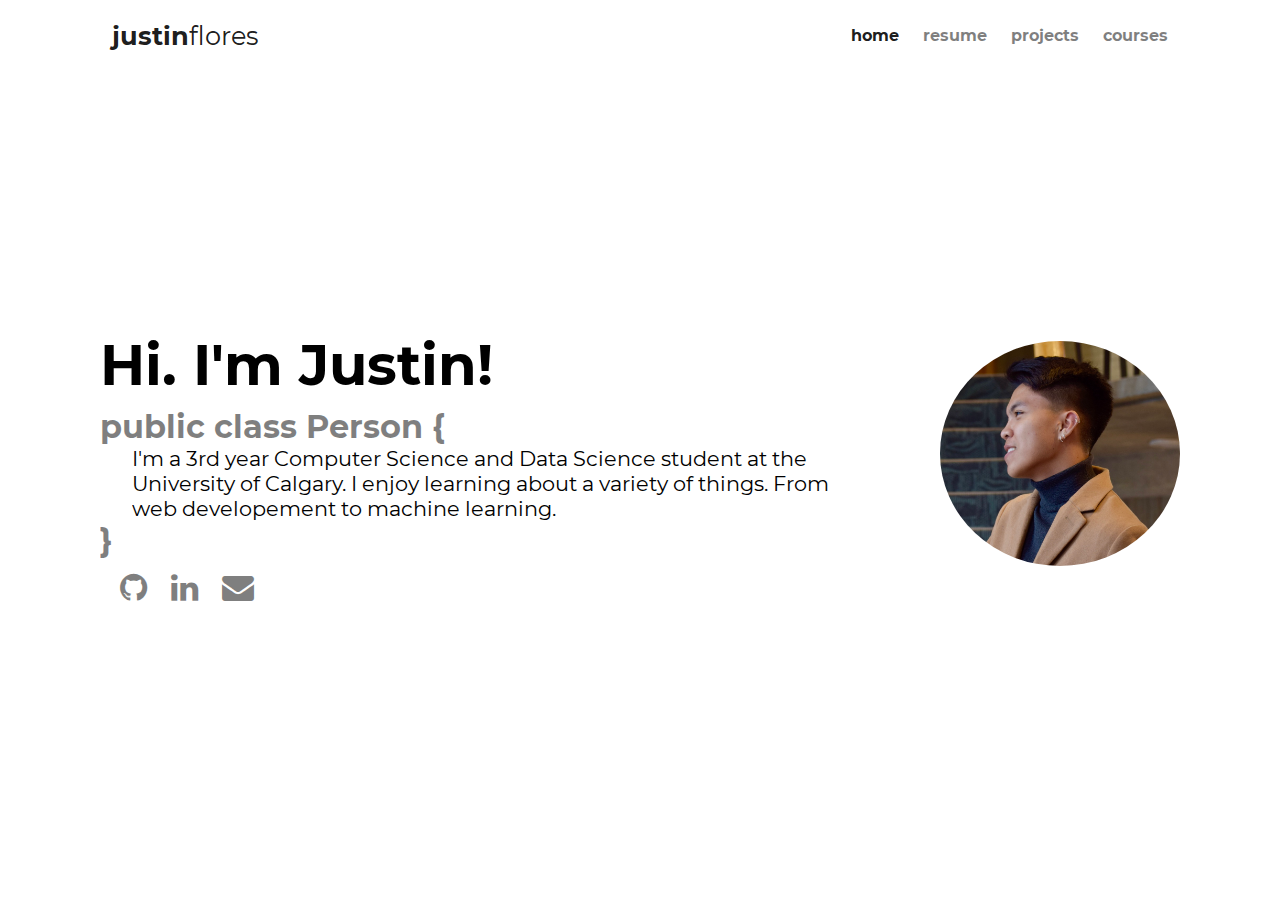
==== index.html @ 177c362d "Finished index page" ====
<!DOCTYPE html>
<html lang="en">
  <head>
    <meta charset="UTF-8" />
    <meta name="viewport" content="width=device-width, initial-scale=1.0" />
    <!--Font Awesome -->
    <link
      rel="stylesheet"
      href="https://cdnjs.cloudflare.com/ajax/libs/font-awesome/4.7.0/css/font-awesome.min.css"
    />
    <!-- Custom CSS Stylesheet -->
    <link href="style.css" rel="stylesheet" type="text/css" />
    <title>Justin Flores | Welcome</title>
  </head>
  <body>
    <nav class="navbar">
      <a id="nav-logo"><span class="bold">justin</span>flores</a>

      <div class="navbar-nav">
        <a class="nav-button current" href="./index.html">home</a>
        <a class="nav-button" href="./resume.html">resume</a>
        <a class="nav-button" href="./projects.html">projects</a>
        <a class="nav-button" href="./courses.html">courses</a>
      </div>
    </nav>

    <main>
      <section class="about-me">
        <div class="about-info">
          <h1 class="bold">Hi. I'm Justin!</h1>
          <span class="code-signature">public class Person {</span>
          <p>
            I'm a 3rd year Computer Science and Data Science student at the
            University of Calgary. I enjoy learning about a variety of things.
            From web developement to machine learning.
          </p>
          <span class="code-signature">}</span>
          <div class="socials">
            <a href=""><i class="fa fa-github fa-2x"></i></a>
            <a href=""><i class="fa fa-linkedin fa-2x"></i></a>
            <a href=""><i class="fa fa-envelope fa-2x"></i></a>
          </div>
        </div>

        <div class="profile-pic">
          <img src="./assets/images/headshot.jpeg" />
        </div>
      </section>
    </main>
  </body>
</html>
---- style.css ----
/* -------- Fonts ---------- */
@font-face {
  font-family: "montserrat-bold";
  src: url(./assets/font/Montserrat-Bold.ttf);
}

@font-face {
  font-family: "montserrat-regular";
  src: url(./assets/font/Montserrat-Regular.ttf);
}

* {
  font-family: "montserrat-regular", "Helvetica", sans-serif;
}

.bold {
  font-family: "montserrat-bold", "Helvetica", sans-serif;
}

html,
body,
p {
  margin: 0;
  padding: 0;
  box-sizing: border-box;
  overflow-x: hidden;
}

nav,
main {
  max-width: 1080px;
}

a {
  padding: 0.25rem 0.75rem;
  color: rgba(0, 0, 0, 0.5);
  text-decoration: none;
}

/* -------- Navbar ---------- */
.navbar {
  background-color: #fff;
  padding: 1rem 1rem;
  margin: auto !important;
  position: relative;
  display: flex;
  flex-flow: row nowrap;
  justify-content: flex-start;
  align-items: center;
}

#nav-logo {
  font-size: 1.6rem;
  color: rgba(0, 0, 0, 0.9);
  display: inline-block;
  margin-right: 1rem;
  white-space: nowrap;
  line-height: inherit;
}

.navbar-nav {
  display: flex;
  flex-direction: row;
  /* flex-basis: auto; */
  /* flex-grow: 1; */
  align-items: space-around;
  margin-left: auto !important;
  padding-left: 0;
  margin-bottom: 0;
}

.nav-button {
  display: block;
  font-family: "montserrat-bold";
}

.nav-button.current {
  color: rgba(0, 0, 0, 0.9);
}

.navbar-nav a:hover {
  color: rgba(0, 0, 0, 0.7);
}

/* -------- Main ---------- */
main {
  display: block;
  margin: auto !important;
}

/* -------- Home ---------- */

.about-me {
  display: flex;
  flex-direction: row;
  align-items: center;
  height: 85vh;
}

main .about-me .profile-pic {
  margin: 0 auto;
  margin-left: 6rem;
  width: 15rem;
}

main .about-me .profile-pic img {
  width: 15rem;
  border-radius: 50%;
  vertical-align: middle;
  border-style: none;
}

main .about-me .about-info h1 {
  font-size: 3.5rem;
  text-align: left;
  margin-top: 2rem;
  margin-bottom: 0.5rem;
}

main .about-me .about-info p {
  text-align: left;
  font-size: 1.3rem;
  margin-left: 2rem;
}

main .about-me .code-signature {
  font-family: "montserrat-bold";
  color: rgba(0, 0, 0, 0.5);
  font-size: 2rem;
}

main .about-me .socials {
  display: flex;
  justify-content: flex-start;
  margin-top: 0.5rem;
  margin-left: 0.5rem;
}

.socials a:hover {
  transform: scale(1.09);
  color: rgba(0, 0, 0, 0.7);
}
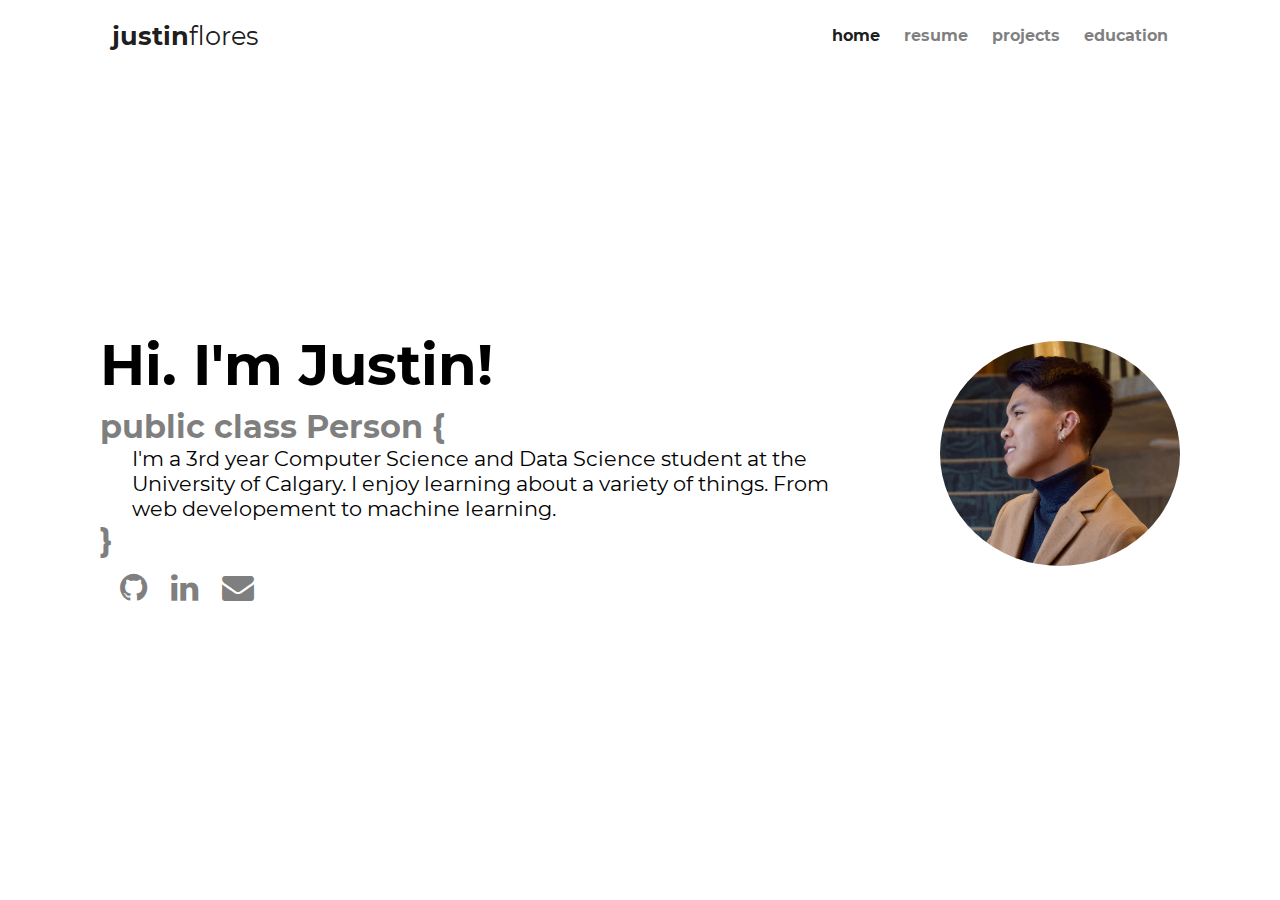
==== commit f80e116f: "Finished education page" ====
--- a/index.html
+++ b/index.html
@@ -20,7 +20,7 @@
         <a class="nav-button current" href="./index.html">home</a>
         <a class="nav-button" href="./resume.html">resume</a>
         <a class="nav-button" href="./projects.html">projects</a>
-        <a class="nav-button" href="./courses.html">courses</a>
+        <a class="nav-button" href="./education.html">education</a>
       </div>
     </nav>
 
@@ -43,7 +43,10 @@
         </div>
 
         <div class="profile-pic">
-          <img src="./assets/images/headshot.jpeg" />
+          <img
+            src="./assets/images/headshot.jpeg"
+            alt="Photo of me looking good"
+          />
         </div>
       </section>
     </main>
--- a/style.css
+++ b/style.css
@@ -9,12 +9,22 @@
   src: url(./assets/font/Montserrat-Regular.ttf);
 }
 
+@font-face {
+  font-family: "montserrat-italic";
+  src: url(./assets/font/Montserrat-LightItalic.ttf);
+}
+
+/* -------- General ---------- */
 * {
   font-family: "montserrat-regular", "Helvetica", sans-serif;
 }
 
 .bold {
   font-family: "montserrat-bold", "Helvetica", sans-serif;
+}
+
+.italic {
+  font-family: "montserrat-italic", "Helvetica", sans-serif;
 }
 
 html,
@@ -140,3 +150,123 @@
   transform: scale(1.09);
   color: rgba(0, 0, 0, 0.7);
 }
+
+/* -------- Resume ---------- */
+.resume-container {
+  display: flex;
+  flex-direction: row;
+  align-items: center;
+  height: 85vh;
+  justify-content: flex-start;
+}
+
+.resume-info button {
+  margin: 0;
+  margin-top: 1rem;
+  font-size: 1rem;
+  border: none;
+  display: block;
+  background-color: black;
+  color: #fff;
+  padding: 0.5rem 2rem;
+  font-family: "montserrat-bold";
+}
+
+.resume-picture {
+  display: block;
+  box-shadow: 0px 6px 52px -25px rgba(0, 0, 0, 0.6);
+  transition: 0.3s all ease-in-out;
+  color: black;
+  margin: 0 auto;
+  margin-left: 5rem;
+}
+
+.resume-container .resume-picture img {
+  width: 100%;
+  height: 100%;
+}
+
+.resume-container .resume-picture:hover {
+  transform: scale(1.05);
+}
+
+/* -------- Projects ---------- */
+
+.project-section {
+  padding: 1rem;
+}
+.cards {
+  display: flex;
+  flex-wrap: wrap;
+  margin: 1rem;
+}
+
+.project-card {
+  display: block;
+  width: 17rem;
+  padding: 2rem 1.5rem;
+  margin: 3rem auto 0;
+  max-width: 20rem;
+  box-shadow: 0px 6px 52px -25px rgba(0, 0, 0, 0.6);
+  transition: 0.3s all ease-in-out;
+  color: black;
+}
+
+.project-card .project-img img {
+  width: 100%;
+  height: auto;
+  max-height: 10rem;
+}
+
+.project-card .project-info {
+  margin-bottom: auto;
+}
+
+main .cards .project-card:hover {
+  transform: scale(1.05);
+}
+
+/* -------- Education ---------- */
+.program-info {
+  display: flex;
+  flex-direction: row;
+  align-items: center;
+  justify-content: space-around;
+}
+
+.program-info h3 {
+  margin-bottom: 0.5rem;
+}
+
+.program-info h4 {
+  margin-top: 0.5rem;
+  margin-bottom: 1rem;
+}
+
+.uni-logo img {
+  min-width: 250px;
+  height: auto;
+}
+
+.courses-info {
+  text-align: center;
+}
+
+.courses-info p {
+  color: rgba(0, 0, 0, 0.5);
+}
+
+table {
+  margin: auto;
+  margin-top: 2rem;
+  border-spacing: 0;
+}
+
+th,
+td {
+  padding: 1.5rem;
+}
+
+.right-border {
+  border-right: 0.1rem solid rgba(0, 0, 0, 0.5);
+}
